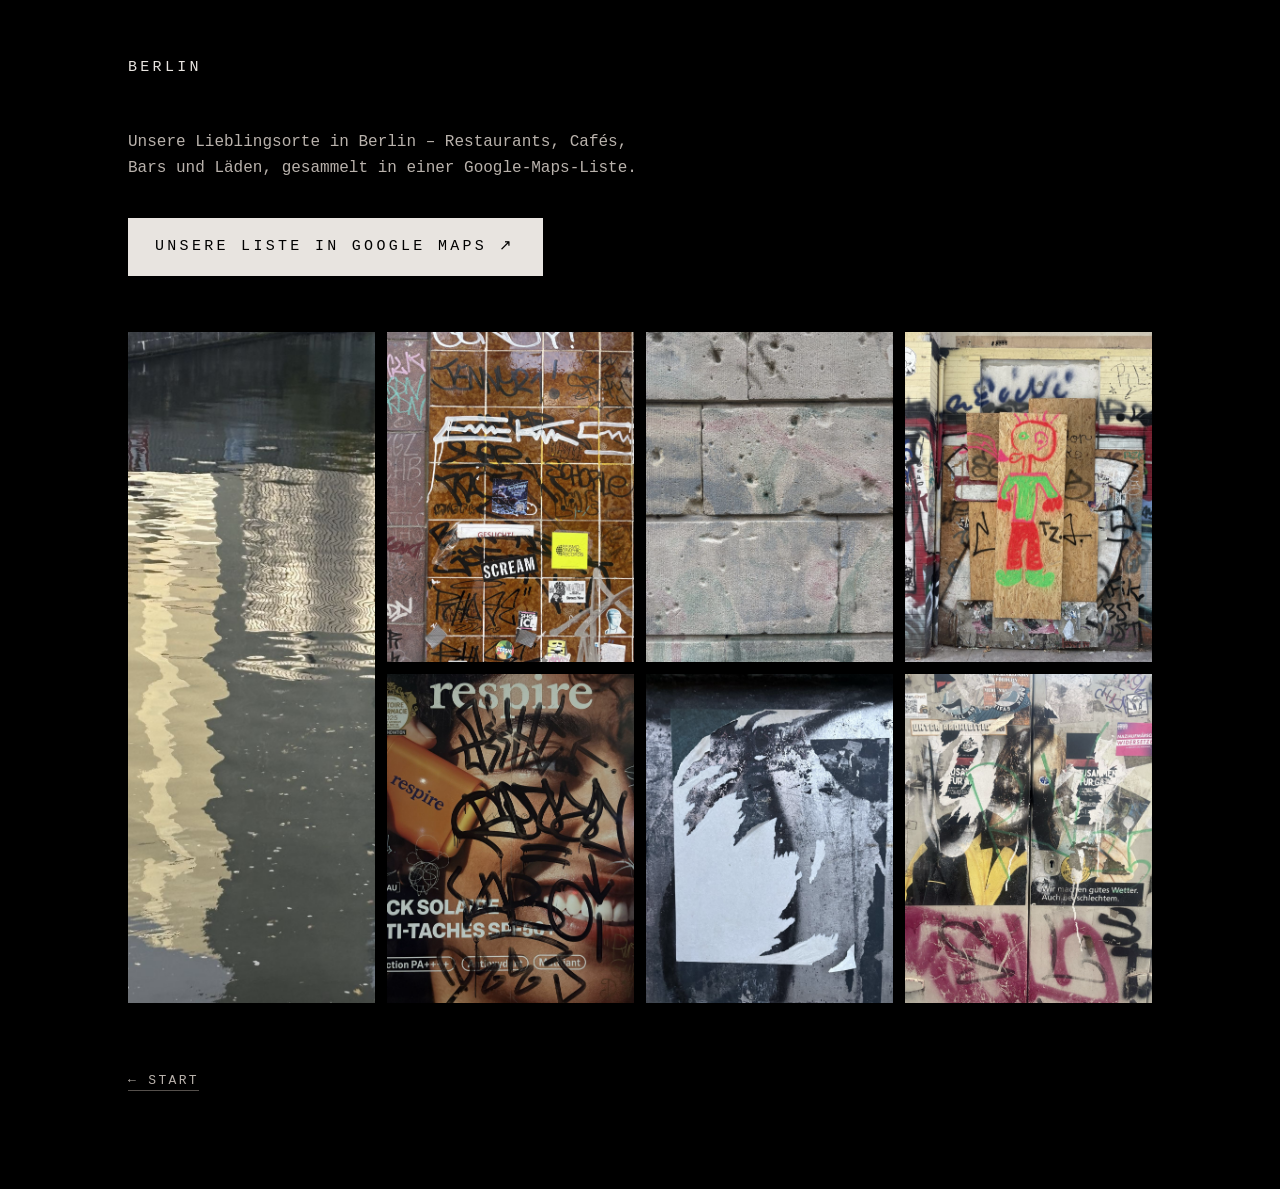
==== berlin/index.html @ 1a1b6daa "Add /berlin/ recommendations page; Berlin list on wedding map; drop /feier/ - berlin/: photo grid (m" ====
<!DOCTYPE html>
<html lang="de">
<head>
<meta charset="UTF-8">
<meta name="viewport" content="width=device-width, initial-scale=1.0">
<meta http-equiv="Content-Security-Policy" content="default-src 'none'; script-src 'none'; style-src 'self' 'unsafe-inline' https://fonts.googleapis.com; font-src https://fonts.gstatic.com; img-src 'self'; base-uri 'self'; form-action 'self'">
<title>BERLIN</title>
<meta name="description" content="Unsere Lieblingsorte in Berlin – Restaurants, Cafés, Bars und Läden.">
<style>
  @import url('https://fonts.googleapis.com/css2?family=Courier+Prime:wght@400;700&display=swap');

  * { margin: 0; padding: 0; box-sizing: border-box; -webkit-tap-highlight-color: transparent; }

  body {
    min-height: 100vh;
    background: #000;
    color: #e8e4e0;
    font-family: 'Courier Prime', monospace;
    line-height: 1.65;
    padding: 56px 24px 96px;
  }

  main { max-width: 64rem; margin: 0 auto; }

  h1 {
    font-size: 15px;
    font-weight: 400;
    letter-spacing: 0.22em;
    margin-bottom: 48px;
  }

  .lede { color: #b9b2ac; max-width: 34rem; margin-bottom: 36px; }

  /* same button as on the home page, inverted for the black background */
  .maps {
    display: inline-block;
    text-decoration: none;
    font-size: 15px; letter-spacing: 0.22em;
    padding: 16px 26px;
    color: #000;
    background: #e8e4e0;
    border: 1px solid #e8e4e0;
    transition: background 0.2s ease, color 0.2s ease;
  }
  .maps:hover, .maps:focus-visible { background: #f9c1ce; border-color: #f9c1ce; }

  /* photos: walls of Berlin, each one opens the list */
  .photos {
    list-style: none;
    display: grid;
    grid-template-columns: repeat(4, 1fr);
    gap: 12px;
    margin: 56px 0 0;
  }
  /* 7 photos: the first runs over two rows, so the grid closes evenly */
  .photos li:first-child { grid-row: span 2; }
  @media (max-width: 700px) { .photos { grid-template-columns: repeat(2, 1fr); gap: 8px; } }
  .photos a { display: block; height: 100%; overflow: hidden; background: #111; }
  .photos img {
    display: block; width: 100%; height: 100%; aspect-ratio: 3 / 4; object-fit: cover;
    filter: grayscale(0.15);
    transition: transform 0.6s ease, filter 0.3s ease;
  }
  .photos li:first-child img { aspect-ratio: auto; }
  .photos a:hover img, .photos a:focus-visible img { transform: scale(1.03); filter: none; }

  footer { margin-top: 64px; }

  footer a {
    color: #b9b2ac;
    text-decoration: none;
    border-bottom: 1px solid #55504c;
    padding-bottom: 2px;
    font-size: 13px;
    letter-spacing: 0.18em;
  }
  footer a:hover, footer a:focus-visible { color: #f9c1ce; border-bottom-color: #f9c1ce; }
</style>
</head>
<body>

<main>
  <h1>BERLIN</h1>

  <p class="lede">Unsere Lieblingsorte in Berlin – Restaurants, Cafés, Bars und Läden, gesammelt in einer Google-Maps-Liste.</p>

  <a class="maps" href="https://maps.app.goo.gl/mXASfD4yiwNQMYcEA" target="_blank" rel="noopener noreferrer">UNSERE LISTE IN GOOGLE MAPS ↗</a>

  <ul class="photos">
    <li><a href="https://maps.app.goo.gl/mXASfD4yiwNQMYcEA" target="_blank" rel="noopener noreferrer"><img src="img/berlin-1.jpg" width="1050" height="1400" alt="Spiegelung eines Hauses im Kanal"></a></li>
    <li><a href="https://maps.app.goo.gl/mXASfD4yiwNQMYcEA" target="_blank" rel="noopener noreferrer"><img src="img/berlin-2.jpg" width="1050" height="1400" alt="Braune Fliesen voller Tags und Sticker" loading="lazy"></a></li>
    <li><a href="https://maps.app.goo.gl/mXASfD4yiwNQMYcEA" target="_blank" rel="noopener noreferrer"><img src="img/berlin-3.jpg" width="1050" height="1400" alt="Steinwand mit Einschusslöchern" loading="lazy"></a></li>
    <li><a href="https://maps.app.goo.gl/mXASfD4yiwNQMYcEA" target="_blank" rel="noopener noreferrer"><img src="img/berlin-4.jpg" width="1050" height="1400" alt="Bemalte Spanplatte mit roter Figur" loading="lazy"></a></li>
    <li><a href="https://maps.app.goo.gl/mXASfD4yiwNQMYcEA" target="_blank" rel="noopener noreferrer"><img src="img/berlin-5.jpg" width="1050" height="1400" alt="Übersprühtes Werbeplakat" loading="lazy"></a></li>
    <li><a href="https://maps.app.goo.gl/mXASfD4yiwNQMYcEA" target="_blank" rel="noopener noreferrer"><img src="img/berlin-6.jpg" width="1050" height="1400" alt="Abgerissenes Plakat in Schwarz-Weiß" loading="lazy"></a></li>
    <li><a href="https://maps.app.goo.gl/mXASfD4yiwNQMYcEA" target="_blank" rel="noopener noreferrer"><img src="img/berlin-7.jpg" width="1050" height="1400" alt="Plakatwand mit Graffiti" loading="lazy"></a></li>
  </ul>

  <footer><a href="/">← START</a></footer>
</main>

</body>
</html>
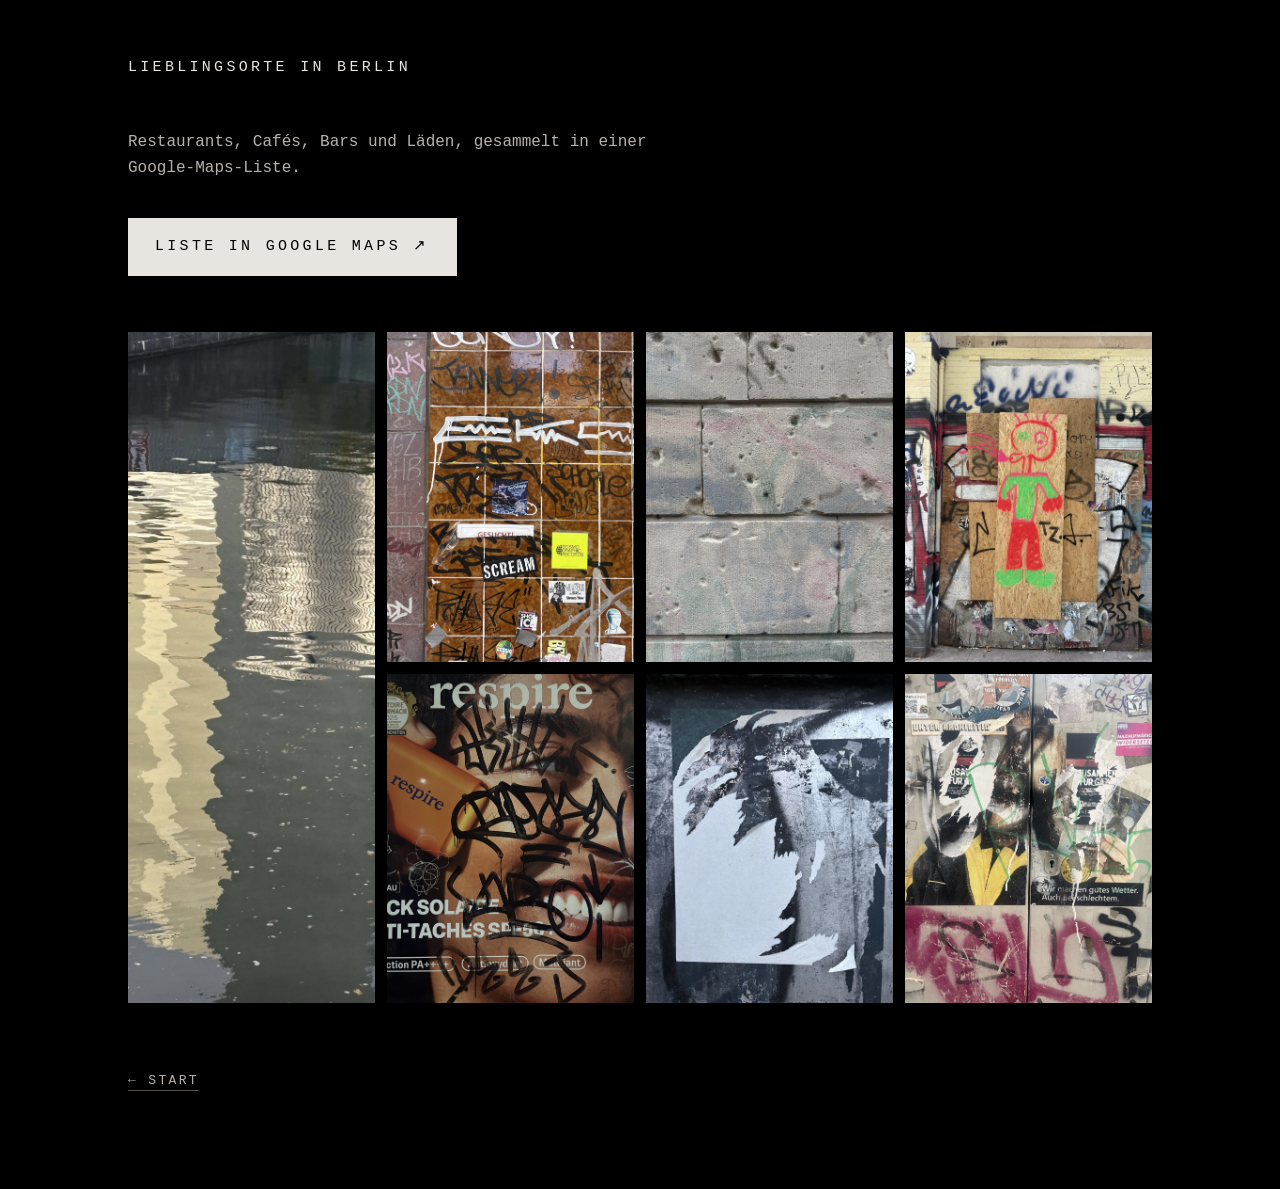
==== commit fae98fc8: "Berlin page: title 'Lieblingsorte in Berlin', drop 'unsere' Co-Authored-By: Claude Opus 5.5 <noreply" ====
--- a/berlin/index.html
+++ b/berlin/index.html
@@ -4,8 +4,8 @@
 <meta charset="UTF-8">
 <meta name="viewport" content="width=device-width, initial-scale=1.0">
 <meta http-equiv="Content-Security-Policy" content="default-src 'none'; script-src 'none'; style-src 'self' 'unsafe-inline' https://fonts.googleapis.com; font-src https://fonts.gstatic.com; img-src 'self'; base-uri 'self'; form-action 'self'">
-<title>BERLIN</title>
-<meta name="description" content="Unsere Lieblingsorte in Berlin – Restaurants, Cafés, Bars und Läden.">
+<title>LIEBLINGSORTE IN BERLIN</title>
+<meta name="description" content="Lieblingsorte in Berlin – Restaurants, Cafés, Bars und Läden.">
 <style>
   @import url('https://fonts.googleapis.com/css2?family=Courier+Prime:wght@400;700&display=swap');
 
@@ -80,11 +80,11 @@
 <body>
 
 <main>
-  <h1>BERLIN</h1>
+  <h1>LIEBLINGSORTE IN BERLIN</h1>
 
-  <p class="lede">Unsere Lieblingsorte in Berlin – Restaurants, Cafés, Bars und Läden, gesammelt in einer Google-Maps-Liste.</p>
+  <p class="lede">Restaurants, Cafés, Bars und Läden, gesammelt in einer Google-Maps-Liste.</p>
 
-  <a class="maps" href="https://maps.app.goo.gl/mXASfD4yiwNQMYcEA" target="_blank" rel="noopener noreferrer">UNSERE LISTE IN GOOGLE MAPS ↗</a>
+  <a class="maps" href="https://maps.app.goo.gl/mXASfD4yiwNQMYcEA" target="_blank" rel="noopener noreferrer">LISTE IN GOOGLE MAPS ↗</a>
 
   <ul class="photos">
     <li><a href="https://maps.app.goo.gl/mXASfD4yiwNQMYcEA" target="_blank" rel="noopener noreferrer"><img src="img/berlin-1.jpg" width="1050" height="1400" alt="Spiegelung eines Hauses im Kanal"></a></li>
